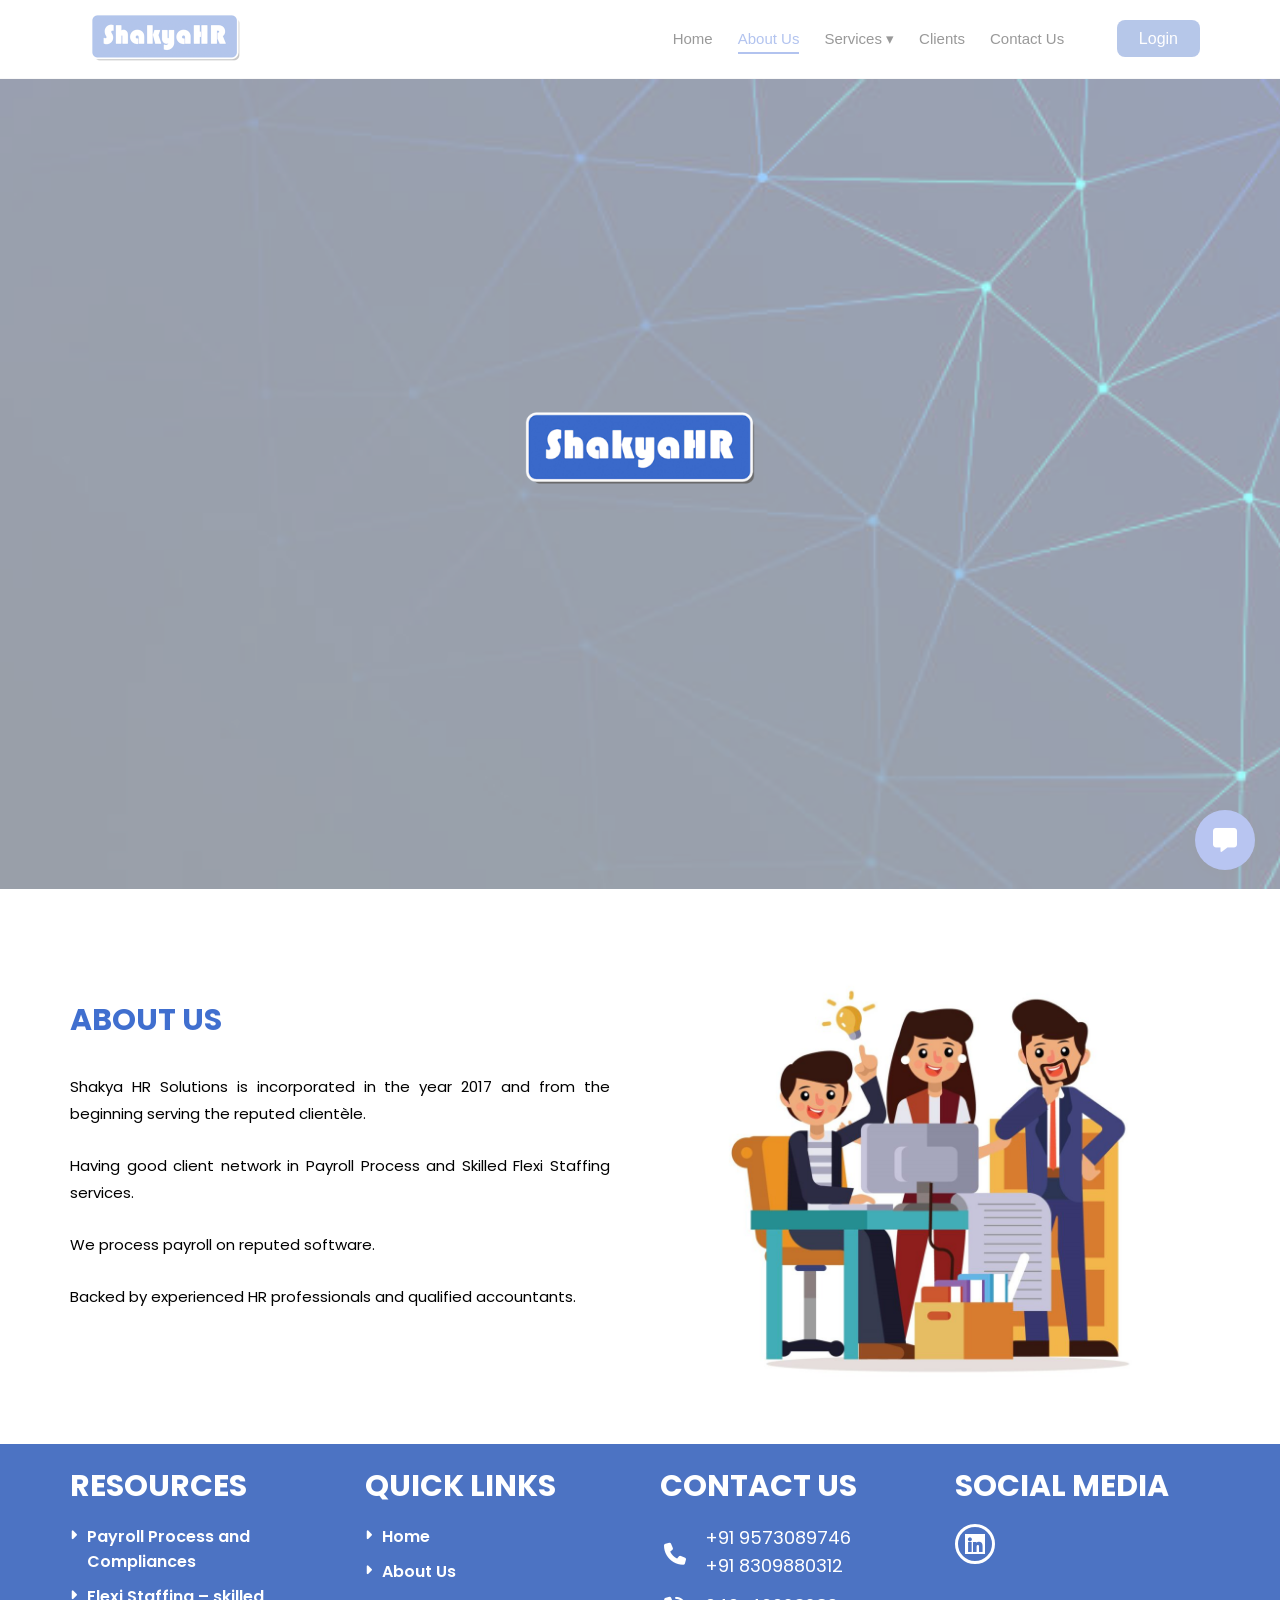
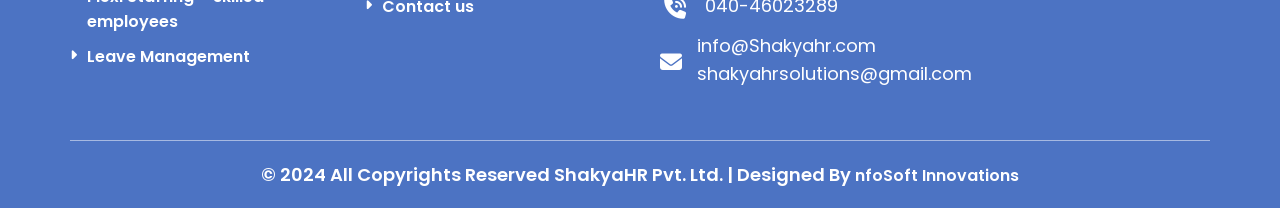
==== about.html @ 037327f4 "shakyahr" ====
<!DOCTYPE html>
<html lang="en">
<head>
<meta charset="UTF-8">
<meta name="viewport" content="width=device-width, initial-scale=1.0">
<title>About Us &#8211; shakyaHR</title>
<link rel="stylesheet" href="css/about.css">
<link href="https://fonts.googleapis.com/css2?family=Poppins:wght@300;400;500;600;700&display=swap" rel="stylesheet">
<link rel="stylesheet" href="https://cdnjs.cloudflare.com/ajax/libs/font-awesome/6.5.0/css/all.min.css">
<link rel="icon" type="image/png" href="images/favicon.png">
</head>



<body>

  <div class="page-loader">

<div class="loader-logo">
<img src="images/logo.png">
</div>

<div class="loader-bars">
<span></span>
<span></span>
<span></span>

</div>

</div>

<script>

window.addEventListener("load",()=>{

setTimeout(()=>{

const loader=document.querySelector(".page-loader");

loader.style.opacity="0";

setTimeout(()=>{
loader.style.display="none";
},500);

},2200);

});

</script>


<nav class="navbar">

<div class="nav-container">

<div class="logo">
<a href="index.html">
<img src="images/logo.png" alt="logo">
</a>
</div>

<div class="menu-toggle">☰</div>

<ul class="nav-links">

<li><a  href="index.html">Home</a></li>

<li><a href="about.html">About Us</a></li>

<li class="services">

<a href="#">Services ▾</a>

<ul class="dropdown">

<li><a href="payroll.html">Payroll Process<br>and Compliances</a></li>

<li><a href="leave.html">Leave Management</a></li>

<li><a href="flexi.html">Flexi Staffing – Skilled<br>Employees</a></li>

</ul>

</li>

<li><a href="client.html">Clients</a></li>

<li><a href="contact.html">Contact Us</a></li>

</ul>

<div class="login">
<a href="#">Login</a>
</div>

</div>

</nav>

<script>

document.querySelector(".menu-toggle").onclick=function(){
document.querySelector(".nav-links").classList.toggle("active")
}

</script>

<script>

const links = document.querySelectorAll(".nav-links a");

const currentPage = window.location.pathname.split("/").pop();

links.forEach(link => {

const linkPage = link.getAttribute("href");

if(linkPage === currentPage){
link.classList.add("active");
}

});

</script>







<section class="hero">
  <img src="images/banner.png" alt="Hero Image">
</section>


<section class="about-section">

<div class="about-container">

<div class="about-text">
<h2 class="about-title">ABOUT US</h2>

<p>
Shakya HR Solutions is incorporated in the year 2017 and from the beginning serving the reputed clientèle.
</p>

<p>
Having good client network in Payroll Process and Skilled Flexi Staffing services.
</p>

<p>
We process payroll on reputed software.
</p>

<p>
Backed by experienced HR professionals and qualified accountants.
</p>

</div>

<div class="about-image">
<img src="images/about2.png" alt="About Image">
</div>

</div>

</section>

<script>

window.addEventListener("scroll",function(){

const about = document.querySelector(".about-section");
const text = document.querySelector(".about-text");
const image = document.querySelector(".about-image");

const position = about.getBoundingClientRect().top;
const screen = window.innerHeight;

if(position < screen - 100){

text.classList.add("show");
image.classList.add("show");

}

});

</script>







<footer class="footer">

<div class="footer-container">

<!-- RESOURCES -->

<div class="footer-col">

<h3>RESOURCES</h3>

<ul>

<li>
<i class="fa-solid fa-caret-right"></i>
<a href="payroll.html">Payroll Process and <br>Compliances</a>
</li>

<li>
<i class="fa-solid fa-caret-right"></i>
<a href="flexi.html">Flexi Staffing – skilled <br>employees</a>
</li>

<li>
<i class="fa-solid fa-caret-right"></i>
<a href="leave.html">Leave Management</a>
</li>

</ul>

</div>


<!-- QUICK LINKS -->

<div class="footer-col">

<h3>QUICK LINKS</h3>

<ul>

<li>
<i class="fa-solid fa-caret-right"></i>
<a href="index.html">Home</a>
</li>

<li>
<i class="fa-solid fa-caret-right"></i>
<a href="about.html">About Us</a>
</li>

<li>
<i class="fa-solid fa-caret-right"></i>
<a href="contact.html">Contact us</a>
</li>

</ul>

</div>


<!-- CONTACT -->

<div class="footer-col contact">

<h3>CONTACT US</h3>

<div class="contact-row">
<i class="fa-solid fa-phone"></i>

<div>
<p>+91 9573089746</p>
<p>+91 8309880312</p>
</div>

</div>

<div class="contact-row">
<i class="fa-solid fa-phone-volume"></i>
<p>040-46023289</p>
</div>

<div class="contact-row">
<i class="fa-solid fa-envelope"></i>

<div>
<p>info@Shakyahr.com</p>
<p>shakyahrsolutions@gmail.com</p>
</div>

</div>

</div>


<!-- SOCIAL -->

<div class="footer-col social">

<h3>SOCIAL MEDIA</h3>

<a href="https://www.linkedin.com/company/shakya-hr-solutions-private-limited/" 
class="linkedin" 
target="_blank">

<span class="icon-bg">
<i class="fa-brands fa-linkedin-in"></i>
</span>

</a>

</div>

</div>


<div class="footer-bottom">

<p>
© 2024 All Copyrights Reserved ShakyaHR Pvt. Ltd. |
Designed By
<a href="https://nfosoft.com" target="_blank">nfoSoft Innovations</a>
</p>

</div>

</footer>



<script>

window.addEventListener("scroll",()=>{

const cols=document.querySelectorAll(".footer-col");

cols.forEach(col=>{

const pos=col.getBoundingClientRect().top;
const screen=window.innerHeight;

if(pos<screen-100){

col.classList.add("show");

}

});

});

</script>








<div class="floating-contact">

  <!-- PHONE -->
  <a href="tel:+918309880312" class="float-btn phone">
    <i class="fa-solid fa-phone"></i>
    <span class="tooltip">Phone</span>
  </a>

  <!-- WHATSAPP -->
  <a href="https://wa.me/918309880312" target="_blank" class="float-btn whatsapp">
    <i class="fa-brands fa-whatsapp"></i>
    <span class="tooltip">WhatsApp</span>
  </a>

  <!-- MAIN BUTTON -->
  <div class="float-btn main-btn" onclick="toggleContact()">
    <i id="mainIcon" class="fa-solid fa-message"></i>
    <span class="tooltip">Message</span>
  </div>

</div>



<script>
  function toggleContact(){

const container = document.querySelector(".floating-contact");
const icon = document.getElementById("mainIcon");
const tooltip = document.querySelector(".main-btn .tooltip");

container.classList.toggle("active");

/* CHANGE ICON */

if(container.classList.contains("active")){
icon.classList.remove("fa-comment");
icon.classList.add("fa-xmark");
tooltip.innerText="Hide";
}else{
icon.classList.remove("fa-xmark");
icon.classList.add("fa-comment");
tooltip.innerText="Message";
}

}
</script>
---- css/about.css ----
/* GLOBAL FONT */

*{
margin:0;
padding:0;
box-sizing:border-box;

}
*{
margin:0;
padding:0;
box-sizing:border-box;

}
/* OVERLAY */

.page-loader{
position:fixed;
top:0;
left:0;
width:100%;
height:100%;
background:rgba(255,255,255,0.6);
display:flex;
justify-content:center;
align-items:center;
z-index:9999;
overflow:hidden;
}

/* LOGO */

.loader-logo img{
width:230px;
animation:logoBlink .6s ease-in-out 2;
}

/* BLINK */

@keyframes logoBlink{

0%{opacity:1}

50%{opacity:.3}

100%{opacity:1}

}

/* BARS CONTAINER */

.loader-bars{
position:absolute;
top:0;
right:0;
width:100%;
height:100%;
pointer-events:none;
}

/* BARS */

.loader-bars span{
position:absolute;
top:0;
right:-25%;
width:25%;
height:100%;
background:rgba(255,255,255,0.35);

transform:translateX(0);

/* DELAY AFTER BLINK */

animation:slideBars .8s linear forwards;

animation-delay:1.2s;
}

/* STAGGER */

.loader-bars span:nth-child(2){
animation-delay:1.3s;
}

.loader-bars span:nth-child(3){
animation-delay:1.4s;
}

.loader-bars span:nth-child(4){
animation-delay:1.5s;
}

/* RIGHT → LEFT */

@keyframes slideBars{

0%{
transform:translateX(0);
}

100%{
transform:translateX(-500%);
}

}
/* NAVBAR */

.navbar{
width:100%;
background:#fff;
border-bottom:1px solid #eee;
}

.nav-container{
max-width:1200px;
margin:auto;
display:flex;
align-items:center;
padding:12px 20px;
}

/* LOGO */

.logo img{
height:50px;
margin-left:30px;
}

/* MENU TOGGLE */

.menu-toggle{
display:none;
font-size:28px;
cursor:pointer;
margin-left:auto;
}

/* NAV LINKS */

.nav-links{
display:flex;
list-style:none;
flex:1;
justify-content:center;
gap:25px;
align-items:center;
margin-left:380px;
}

.nav-links li{
position:relative;
}

.nav-links a{
text-decoration:none;
color:black;
font-family:"Segoe UI Semibold","Segoe UI",sans-serif;
font-size:15px;
}

/* HOVER LINE */

.nav-links a::after{
content:"";
position:absolute;
height:2px;
width:0;
background:#3f6ad8;
left:0;
bottom:-6px;
transition:.3s;
}

.nav-links a:hover::after{
width:100%;
}

.nav-links a:hover{
color:#3f6ad8;
}
.nav-links a:hover{
color:#3f6ad8;
}

/* ACTIVE MENU */

.nav-links a.active{
color:#3f6ad8;
}

.nav-links a.active::after{
width:100%;
}

/* LOGIN */

.login{
margin-left:auto;
}

.login a{
background:#4a73c9;
color:#fff;
padding:10px 22px;
border-radius:8px;
font-family:"Segoe UI Semibold","Segoe UI",sans-serif;
text-decoration:none;
margin-right:20px;
}

/* ARROW */

.arrow{
font-size:10px;
margin-left:4px;
}

/* DROPDOWN */

.dropdown{
position:absolute;
top:40px;
left:0;
width:200px;
background:#fff;
list-style:none;
padding:18px;
border-radius:2px;
box-shadow:0 6px 18px rgba(0,0,0,.08);
border-top:3px solid #3f6ad8;

opacity:0;
visibility:hidden;
transition:0.3s;
}

.dropdown li{
margin-bottom:14px;
}

.dropdown li:last-child{
margin-bottom:0;
}

.dropdown a{
font-size:14px;
color:#444;
display:block;
}

/* HOVER */

.services:hover .dropdown{
opacity:1;
visibility:visible;
}

/* REMOVE BLUE LINE FROM DROPDOWN LINKS */

.dropdown a::after{
display:none;
}

/* GREY HOVER BOX FOR DROPDOWN */

.dropdown a{
padding:6px 10px;
border-radius:1px;
}

.dropdown a:hover{
background:#e9e9e9;
color:#000;
}
/* MOBILE */

@media(max-width:768px){

.nav-container{
flex-wrap:wrap;
}

.menu-toggle{
display:block;
font-size:26px;
cursor:pointer;
margin-left:150px;
}

/* NAV LINKS */

.nav-links{
position:absolute;
top:70px;
left:0;
width:100%;
background:#fff;
flex-direction:column;
align-items:flex-start;
gap:18px;
padding:20px;
display:none;
border-top:1px solid #eee;
}

.nav-links.active{
display:flex;
}
/* ACTIVE MENU */

.nav-links a.active{
color:#3f6ad8;
}

.nav-links a.active::after{
width:100%;
}
/* LOGIN BUTTON */

.login{
margin-left:auto;
}

/* DROPDOWN MOBILE */

.dropdown{
position:static;
width:100%;
box-shadow:none;
border:none;
padding-left:10px;
display:none;
}

.services:hover .dropdown{
display:block;
}

}






/* HERO IMAGE */

.hero{
width:100%;
height:90vh;
overflow:hidden;
}

.hero img{
width:100%;
height:100%;
object-fit:cover;
display:block;
}

/* MOBILE */

@media (max-width:768px){

.hero{
height:60vh;
}

.hero img{
width:100%;
height:100%;
object-fit:cover;
}

}







/* ABOUT SECTION */

.about-section{
background:white;
padding:50px 70px;
font-family:"Poppins",sans-serif;

}
.about-container{
max-width:1200px;
margin:auto;
display:flex;
align-items:center;
justify-content:space-between;
gap:60px;
}

/* LEFT TEXT */

.about-text{
flex:1;
opacity:0;
transform:translateX(-80px);
transition:1s;
}

.about-text.show{
opacity:1;
transform:translateX(0);
}

/* HEADING */

.about-title{
font-size:30px;
color:rgb(64,111,207);
margin-bottom:30px;
font-weight:700;
}

/* PARAGRAPH */

.about-text p{
font-size:15px;
line-height:1.8;
margin-bottom:25px;
color:black;

text-align:justify;
}

/* RIGHT IMAGE */

.about-image{
flex:1;
opacity:0;
transform:translateX(80px);
transition:1s;
}

.about-image.show{
opacity:1;
transform:translateX(0);
}

.about-image img{
width:100%;
max-width:500px;
display:block;
margin:auto;
}

/* MOBILE */

@media(max-width:768px){

.about-container{
flex-direction:column;
text-align:left;
}

.about-text p{
font-size:16px;
}

}










.footer{
background:#4c73c3;
color:white;
padding:20px 70px 20px;

}
.footer,
.footer * {
font-family:"Poppins",sans-serif;
}
.footer-container{
max-width:1200px;
margin:auto;
display:flex;
justify-content:space-between;
gap:40px;
flex-wrap:wrap;
}

.footer-col{
flex:1;
min-width:220px;
}

/* HEADINGS */

.footer-col h3{
font-size:30px;
margin-bottom:15px;

opacity:0;
transform:scale(0.7);
transition:0.8s;
}

.footer-col.show h3{
opacity:1;
transform:scale(1);
}

/* LIST */

.footer-col ul{
list-style:none;
}

.footer-col li{
margin-bottom:10px;
display:flex;
gap:10px;
align-items:flex-start;

opacity:0;
transform:translateY(30px);
transition:0.6s;
}

.footer-col.show li{
opacity:1;
transform:translateY(0);
}

.footer-col i{
font-size:14px;
margin-top:4px;
font-weight: 600;
}

.footer a{
color:white;
text-decoration:none;
font-size:16px;
font-weight: 600;
}


/* CONTACT */

.contact-row{
display:flex;
gap:15px;
align-items:center;
margin-bottom:12px;

opacity:0;
transform:translateY(30px);
transition:0.6s;
}

.contact.show .contact-row{
opacity:1;
transform:translateY(0);
}

.contact-row i{
font-size:22px;
width:30px;
text-align:center;
}

.contact-row p{
margin:0;
font-size:18px;
line-height:28px;
}


/* LINKEDIN */

.linkedin{
display:flex;
align-items:center;
justify-content:center;
width:60px;
height:60px;
border-radius:50%;
border:2px solid white;
font-size:26px;

opacity:0;
transform:translateX(40px);
transition:0.8s;
}

.social.show .linkedin{
opacity:1;
transform:translateX(0);
}


.linkedin{
width:40px;
height:40px;

border:3px solid white;
border-radius:50%;

display:flex;
align-items:center;
justify-content:center;

text-decoration:none;
}

/* small white bg */

.icon-bg{
width:20px;
height:20px;

background:white;
;

display:flex;
align-items:center;
justify-content:center;
}

/* icon */

.icon-bg i{
font-size:16px;
color:#4c73c3;
}

/* FOOTER BOTTOM */

.footer-bottom{
width:100%;
border-top:1px solid rgba(255,255,255,0.5);
margin-top:40px;
padding-top:20px;
text-align:center;
font-size:18px;
font-weight: 600;
}



/* MOBILE */

@media(max-width:768px){

.footer-container{
flex-direction:column;
gap:35px;
}

.footer-col{
text-align:left;
}

}








/* CONTAINER */

.floating-contact{
position:fixed;
right:25px;
bottom:30px;
display:flex;
flex-direction:column;
align-items:center;
gap:12px;
z-index:999;
}

/* BUTTON */

.float-btn{
width:60px;
height:60px;
border-radius:50%;
display:flex;
align-items:center;
justify-content:center;
color:white;
font-size:24px;
cursor:pointer;
position:relative;
text-decoration:none;
box-shadow:0 6px 14px rgba(0,0,0,0.2);
}

/* COLORS */

.main-btn{
background:#4f6edc;
}

.phone{
background:#19c37d;
}

.whatsapp{
background:#25D366;
}

/* HIDDEN STATE */

.phone,
.whatsapp{
opacity:0;
transform:translateY(20px);
pointer-events:none;
transition:0.3s;
}

/* SHOW */

.floating-contact.active .phone,
.floating-contact.active .whatsapp{
opacity:1;
transform:translateY(0);
pointer-events:auto;
}

/* TOOLTIP */

.tooltip{
position:absolute;
right:70px;
background:white;
color:#333;
padding:6px 14px;
border-radius:14px;
font-size:14px;
white-space:nowrap;
opacity:0;
transition:0.2s;
}

/* SPEECH TRIANGLE */

.tooltip::after{
content:"";
position:absolute;
right:-6px;
top:50%;
transform:translateY(-50%);
border-width:6px;
border-style:solid;
border-color:transparent transparent transparent white;
}

/* HOVER */

.float-btn:hover .tooltip{
opacity:1;
}

/* MOBILE */

@media(max-width:768px){

.tooltip{
display:none;
}

.float-btn{
width:55px;
height:55px;
font-size:22px;
}

}
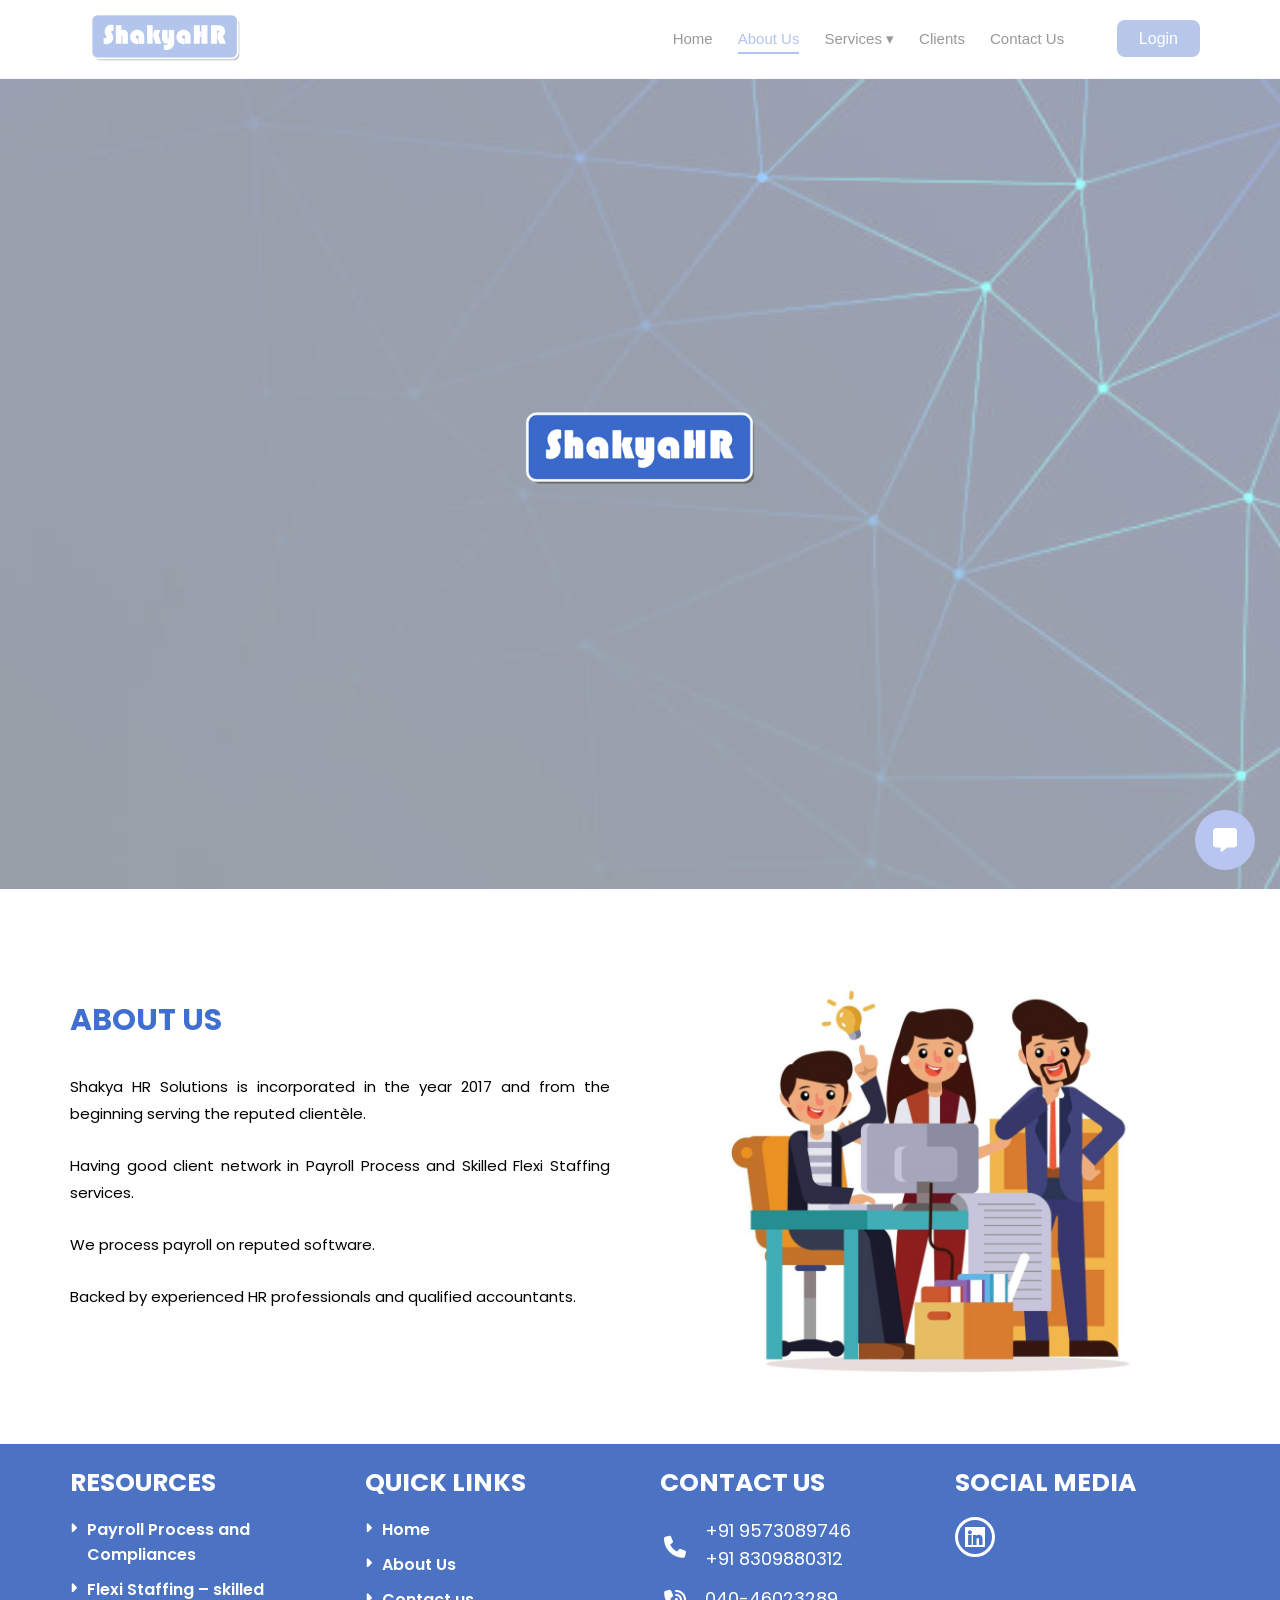
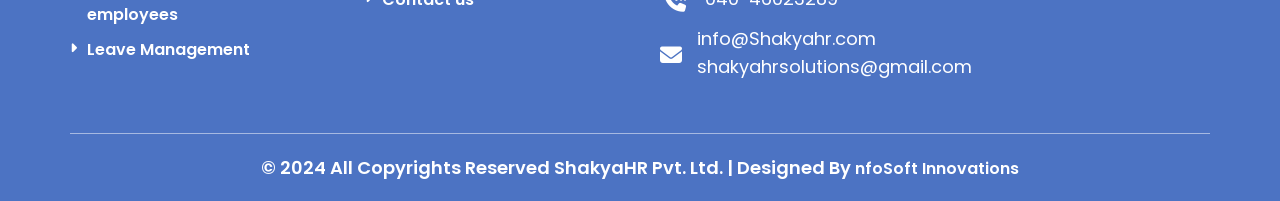
==== commit 9be269d0: "shakyahr" ====
--- a/about.html
+++ b/about.html
@@ -97,16 +97,34 @@
 </div>
 
 </nav>
-
 <script>
 
-document.querySelector(".menu-toggle").onclick=function(){
-document.querySelector(".nav-links").classList.toggle("active")
-}
-
-</script>
-
-<script>
+const menuToggle = document.querySelector(".menu-toggle");
+const navLinks = document.querySelector(".nav-links");
+
+menuToggle.onclick = function(){
+
+navLinks.classList.toggle("active");
+
+if(navLinks.classList.contains("active")){
+menuToggle.innerHTML="✕";
+}else{
+menuToggle.innerHTML="☰";
+}
+
+};
+
+const serviceMenu = document.querySelector(".services > a");
+const dropdown = document.querySelector(".dropdown");
+
+serviceMenu.addEventListener("click", function(e){
+e.preventDefault();
+
+if(window.innerWidth <= 768){
+dropdown.classList.toggle("show");
+}
+});
+/* ACTIVE PAGE */
 
 const links = document.querySelectorAll(".nav-links a");
 
--- a/css/about.css
+++ b/css/about.css
@@ -104,6 +104,12 @@
 }
 
 }
+
+
+
+
+
+
 /* NAVBAR */
 
 .navbar{
@@ -274,71 +280,121 @@
 color:#000;
 }
 /* MOBILE */
-
 @media(max-width:768px){
 
+/* NAVBAR */
+/* MOBILE HEADER */
+
 .nav-container{
-flex-wrap:wrap;
-}
+display:flex;
+align-items:center;
+justify-content:space-between;
+padding:10px 15px;
+}
+
+/* LOGO */
+
+.logo img{
+height:40px;
+margin-left:0;
+}
+
+/* MENU ICON */
 
 .menu-toggle{
 display:block;
-font-size:26px;
+font-size:24px;
 cursor:pointer;
-margin-left:150px;
-}
-
-/* NAV LINKS */
+margin:0 10px;
+}
+
+/* LOGIN */
+
+.login{
+margin:0;
+}
+
+.login a{
+padding:7px 16px;
+font-size:14px;
+}
+/* MENU ICON */
+
+.menu-toggle{
+display:block;
+font-size:24px;
+cursor:pointer;
+margin-left:5px;
+}
+
+/* MOBILE MENU */
 
 .nav-links{
-position:absolute;
-top:70px;
+position:fixed;
+top:60px;
 left:0;
 width:100%;
 background:#fff;
 flex-direction:column;
-align-items:flex-start;
-gap:18px;
-padding:20px;
 display:none;
-border-top:1px solid #eee;
-}
+margin-left:0;
+list-style:none;
+z-index:999;
+}
+
+/* MENU OPEN */
 
 .nav-links.active{
 display:flex;
 }
-/* ACTIVE MENU */
-
-.nav-links a.active{
-color:#3f6ad8;
-}
-
-.nav-links a.active::after{
-width:100%;
-}
-/* LOGIN BUTTON */
-
-.login{
-margin-left:auto;
-}
-
-/* DROPDOWN MOBILE */
-
+
+/* MENU ITEMS */
+
+.nav-links li{
+width:100%;
+border-bottom:1px solid #eee;
+}
+
+.nav-links a{
+display:block;
+padding:15px 18px;
+width:100%;
+}
+
+/* DROPDOWN */
 .dropdown{
 position:static;
 width:100%;
+display:none;
+background:#f9f9f9;
+border:none;
 box-shadow:none;
-border:none;
-padding-left:10px;
-display:none;
-}
-
+opacity:1;
+visibility:visible;
+}
+
+.dropdown.show{
+display:block;
+opacity:1;
+visibility:visible;
+}
+
+.dropdown a{
+padding-left:35px;
+}
+
+/* DISABLE DESKTOP HOVER */
+
+
+}
+
+/* DESKTOP HOVER ONLY */
+@media(min-width:769px){
 .services:hover .dropdown{
-display:block;
-}
-
-}
-
+opacity:1;
+visibility:visible;
+}
+}
 
 
 
@@ -504,7 +560,7 @@
 /* HEADINGS */
 
 .footer-col h3{
-font-size:30px;
+font-size:25px;
 margin-bottom:15px;
 
 opacity:0;
@@ -660,13 +716,93 @@
 
 @media(max-width:768px){
 
+/* FOOTER PADDING */
+
+.footer{
+padding:20px 25px;
+}
+
+/* CONTAINER */
+
 .footer-container{
 flex-direction:column;
-gap:35px;
-}
+gap:25px;
+}
+
+/* FOOTER COLUMN */
 
 .footer-col{
 text-align:left;
+}
+
+/* HEADINGS */
+
+.footer-col h3{
+font-size:22px;
+margin-bottom:10px;
+}
+
+/* LINKS */
+
+.footer a{
+font-size:14px;
+}
+
+/* LIST ITEMS */
+
+.footer-col li{
+margin-bottom:8px;
+font-size:14px;
+}
+
+/* ICON */
+
+.footer-col i{
+font-size:12px;
+}
+
+/* CONTACT TEXT */
+
+.contact-row p{
+font-size:14px;
+line-height:22px;
+}
+
+/* CONTACT ICON */
+
+.contact-row i{
+font-size:18px;
+}
+
+/* SOCIAL ICON */
+
+.linkedin{
+width:35px;
+height:35px;
+}
+
+.icon-bg{
+width:16px;
+height:16px;
+}
+
+.icon-bg i{
+font-size:12px;
+}
+
+/* COPYRIGHT */
+
+.footer-bottom{
+font-size:10px;
+line-height:22px;
+padding-top:15px;
+}
+
+/* FORCE 2 LINES */
+
+.footer-bottom p{
+max-width:280px;
+margin:auto;
 }
 
 }
